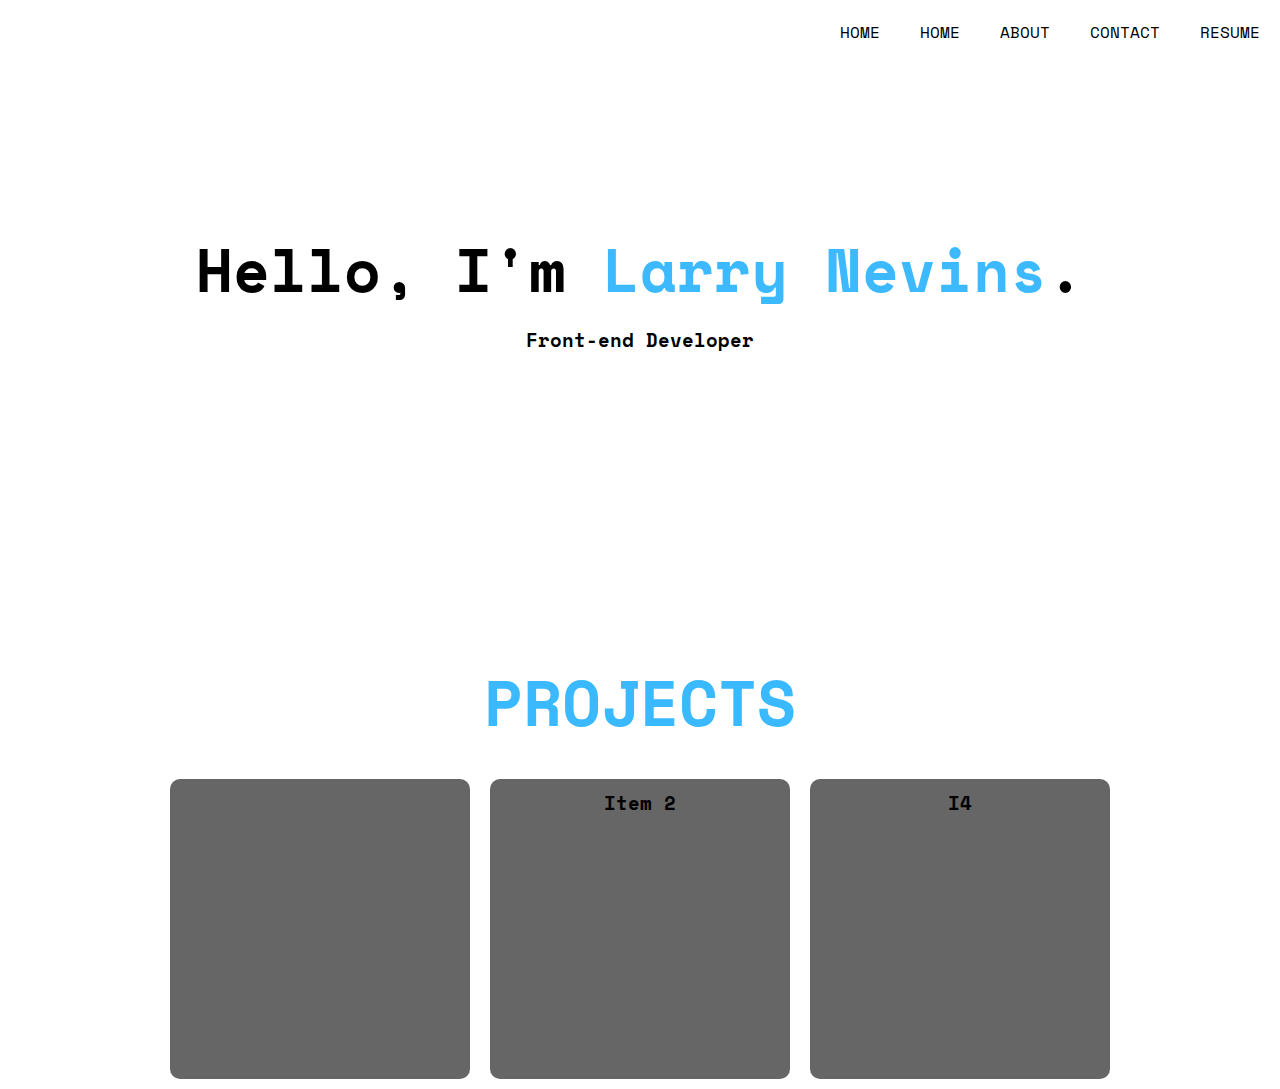
==== index.html @ 1a7fe53d "First commit" ====
<!DOCTYPE html>
<html lang="en">
<head>
    <meta charset="UTF-8">
    <meta name="viewport" content="width=device-width, initial-scale=1.0">
    <link rel="stylesheet" href="/css/style.css">
    <link rel="preconnect" href="https://fonts.gstatic.com">
<link href="https://fonts.googleapis.com/css2?family=Space+Mono&display=swap" rel="stylesheet">
    <title>Larry Nevins | Front-End Developer </title>
</head>
<body>
    <header>
        <nav id="navbar">
        <ul>
            
            <li><a href="index.html">HOME</a></li>
            <li><a href="index.html">HOME</a></li>
            <li><a href="about.html">ABOUT</a></li>
            <li><a href="contact.html">CONTACT</a></li>
            <li><a href="https://www.larrycodes.online/resume.html">RESUME</a></li>
        </ul>
        </nav>
   
    <div id="showcase">
        <div class="container">
            <div class="showcase-content">
                <h1>Hello, I'm <span class="text-primary"> <a class="text-primary"href="https://www.linkedin.com/in/larrynevins/">Larry Nevins</a></span>.</h1>
                <h3>Front-end Developer</h3>
                
            </div>
        </div>
    </div>
</header>

<section >
    <h1 class="title" >PROJECTS</h1>
    <div class="flex-container">
        
       
        <div class="item item-1">
            <h3><a href="https://peaceful-lichterman-a1d2c6.netlify.app/">Item 1</a> </h3>
        </div>
        <div class="item item-2">
            <h3>Item 2</h3>
        </div>
        <div class="item item-3" >
            <h3>I4</h3>
        </div>
    </div>

</section>



<script>
    window.onscroll = function() {myFunction()};
    
    var header = document.getElementById("navbar");
    var sticky = header.offsetTop;
    
    function myFunction() {
      if (window.pageYOffset > sticky) {
        header.classList.add("sticky");
      } else {
        header.classList.remove("sticky");
      }
    }
    </script>



    
</body>
</html>
---- css/style.css ----
* {
    margin: 0;
    padding: 0;
    box-sizing: border-box;
    font-family: 'Space Mono', monospace;
}


a {
    color: #666;
    text-decoration: none;
}

h1, h2, h3 {
    padding-bottom: 20px;
}

p {
    margin: 10px 0;
}

.container {
    margin: auto;
    max-width: 1100px;
    overflow: auto;
}

.text-primary {
    color: #3CB9FF;
}
.text-primary:hover {
    opacity: .8;

}

/* Header  */

#navbar {
    background-color:white;
    color: black;
    overflow: auto;
}

#navbar a{
    color: black;
}

#navbar h1 {
    float: left;
    padding-top: 20px;
}

#navbar ul {
    list-style: none;
    float: right;
}

#navbar ul li {
    float: left;
}

#navbar ul li a {
    display: block;
    padding: 20px;
    text-align: center;
}

#navbar ul li a:hover,
#navbar ul li a.current {
    background-color: #666;
    color: #3CB9FF;
}

/* sticky header */


.sticky {
    position: fixed;
    top: 0;
    width: 100%
  }
  
  
  .sticky + .content {
    padding-top: 102px;
  }


/* showcase */

#showcase {
    height: 420px;
    background: url('../img/showcase.jpg') no-repeat center center/cover;
}

#showcase .showcase-content{ 
    
    text-align: center;
    padding-top: 170px;
}

#showcase .showcase-content h1 {
    font-size: 60px;
    line-height: 1.2em;
    
}



/* cards */

.flex-container{
    display: flex;
    justify-content: center;

}
.item {
    background-color: #666;
    padding: 10px;
    margin: 10px;
    text-align: center;
    border-radius: 10px;
    width: 300px;
    height: 300px;
}

.item:hover{ 
    opacity: 0.4 ;
}

.item-1 {
    color: red;
    background-size: 1000px;
    background-repeat: repeat-x;
    background-position:center;
    background-image:  url(https://raw.githubusercontent.com/lewagon/fullstack-images/master/uikit/breakfast.jpg);
}

.title{
        text-align: center;
        color: #3bb9ff;
        font-size: 64px;
        padding-top: 170px;
}



/* about page */
.aboutContent {
    display: flex;
    justify-content: space-around;
    margin-top: 8vh;
}

.aboutPortrait{
    width: 500px;
    border-radius: 0px;
    box-shadow: 0 1px 2px rgba(0,0,0,0.2);
    border: white 1px solid;
}


/* Columns*/


.flex-columns.flex-reverse .row {
    flex-direction: row-reverse;
} 
.flex-columns .row {
    display: flex;
    flex-wrap: wrap;
    width: 100%;
}

.flex-columns .column {
    display: flex;
    flex-direction: column;
    flex-basis: 100%;
    flex: 1;
}

.flex-columns .column .column-1,
.flex-columns .column .column-2 {
    height: 100%;
}

.flex-columns img {
    width: 100%;
    height: 100%;
    object-fit: cover;
}

.flex-columns .column-2 {
    display: flex;
    flex-direction: column;
    align-items: flex-start;
    justify-content: center;
    padding: 30px;
}


.flex-columns p {
    margin: 20px 0;
}

/* Media Query */

@media(max-width: 768px) {
    .navbar {
        flex-direction: column;
        height: 120px;
        padding: 20px;
    }

    .navbar a {
        padding: 10px 10px;
        margin: 0 3px;
    }

    .flex-items-container {
        flex-direction: column;
    }

    .flex-columns .column, .flex-grid .column {
        flex: 100%;
        max-width: 100%;
    }
    .team img {
        width: 70%;
    }

}

@media only screen

  and (min-device-width: 200px)

  and (max-device-width: 300px)

  and (-webkit-min-device-pixel-ratio: 3)

  and (orientation: portrait) {

  /* CSS Rules Here */
  .aboutContent {
      height: 20px;
      width: 10px;
      background-color: red;
      

  }

}
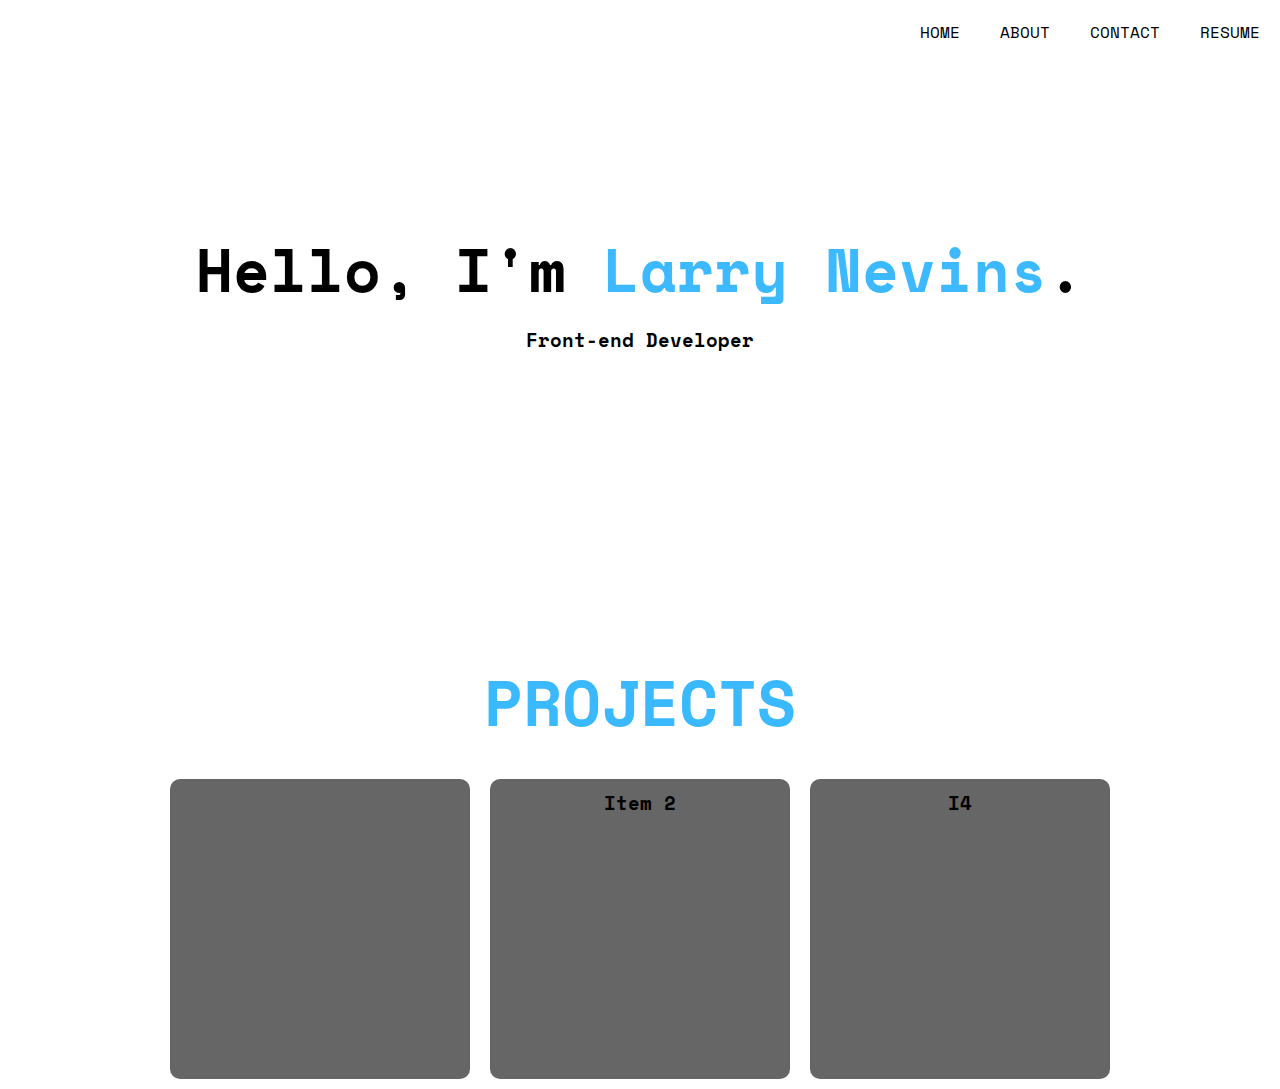
==== commit 341816f1: "Remove home navbar link" ====
--- a/index.html
+++ b/index.html
@@ -13,7 +13,6 @@
         <nav id="navbar">
         <ul>
             
-            <li><a href="index.html">HOME</a></li>
             <li><a href="index.html">HOME</a></li>
             <li><a href="about.html">ABOUT</a></li>
             <li><a href="contact.html">CONTACT</a></li>
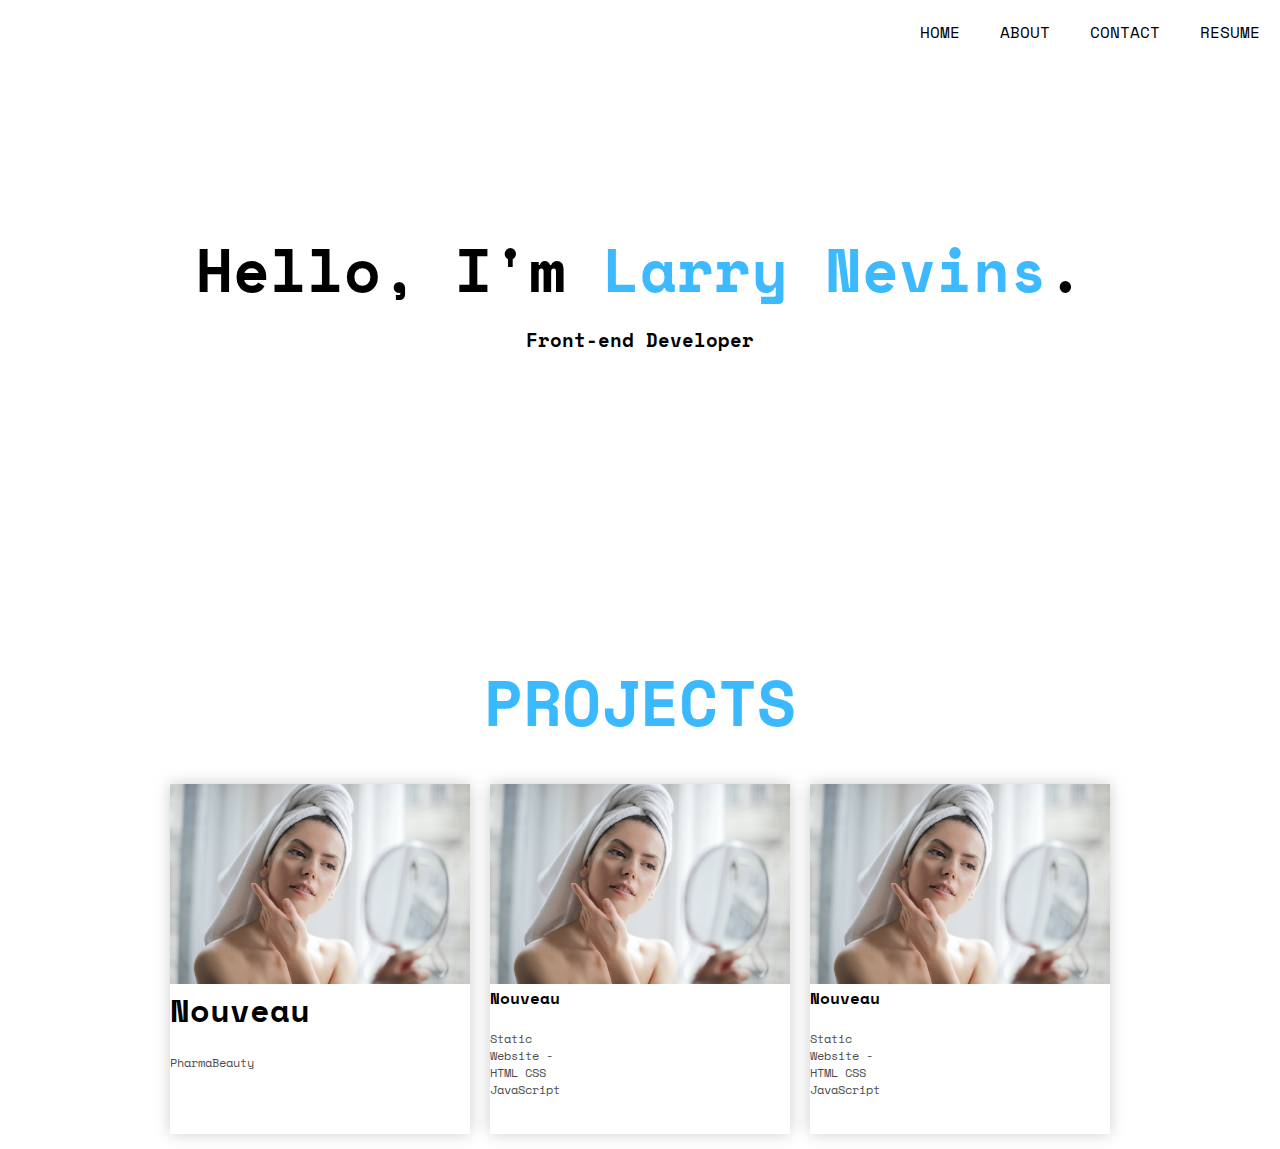
==== commit fb4a41e8: "added cards to projects && added Nouveau project to card" ====
--- a/index.html
+++ b/index.html
@@ -33,18 +33,47 @@
 
 <section >
     <h1 class="title" >PROJECTS</h1>
+
     <div class="flex-container">
+
+        <div class="card-trip">
+            <img src="./img/blog-three copy.jpeg" />
+            <div class="card-trip-infos">
+              <div>
+                <h1>Nouveau</h1>
+                <p>PharmaBeauty</p>
+              </div>
+             
+
+            </div>
+          </div>
+
+          <div class="card-trip">
+            <img src="./img/blog-three copy.jpeg" />
+            <div class="card-trip-infos">
+              <div>
+                <h2>Nouveau</h2>
+                <p>Static Website - HTML CSS JavaScript</p>
+              </div>
+             
+
+            </div>
+          </div>
+
+          <div class="card-trip">
+            <img src="./img/blog-three copy.jpeg" />
+            <div class="card-trip-infos">
+              <div>
+                <h2>Nouveau</h2>
+                <p>Static Website - HTML CSS JavaScript</p>
+              </div>
+             
+
+            </div>
+          </div>
         
        
-        <div class="item item-1">
-            <h3><a href="https://peaceful-lichterman-a1d2c6.netlify.app/">Item 1</a> </h3>
-        </div>
-        <div class="item item-2">
-            <h3>Item 2</h3>
-        </div>
-        <div class="item item-3" >
-            <h3>I4</h3>
-        </div>
+
     </div>
 
 </section>
--- a/css/style.css
+++ b/css/style.css
@@ -131,10 +131,11 @@
 
 .item-1 {
     color: red;
+    width:  300px;
     background-size: 1000px;
     background-repeat: repeat-x;
     background-position:center;
-    background-image:  url(https://raw.githubusercontent.com/lewagon/fullstack-images/master/uikit/breakfast.jpg);
+  
 }
 
 .title{
@@ -203,6 +204,54 @@
 .flex-columns p {
     margin: 20px 0;
 }
+
+
+/* cards */
+
+.card-trip {
+    overflow: hidden;
+    background: white;
+    box-shadow: 0 0 15px rgba(0,0,0,0.2);
+    margin: 15px 10px;
+  }
+  
+  .card-trip > img {
+    height: 200px;
+    width: 100%;
+    object-fit: cover;
+  }
+  
+  .card-trip h2 {
+    font-size: 16px;
+    font-weight: bold;
+    margin: 0;
+  }
+  
+  .card-trip p {
+    font-size: 12px;
+    opacity: .7;
+    margin: 0;
+  }
+  
+  
+  .card-trip .card-trip-infos {
+    padding: 16px;
+    display: flex;
+    justify-content: space-between;
+    align-items: flex-end;
+    position: relative;
+  }
+  
+  .card-trip-infos  {
+    position: absolute;
+    right: 16px;
+    top: -20px;
+    width: 40px;
+  }
+
+
+
+  /* button */
 
 /* Media Query */
 
